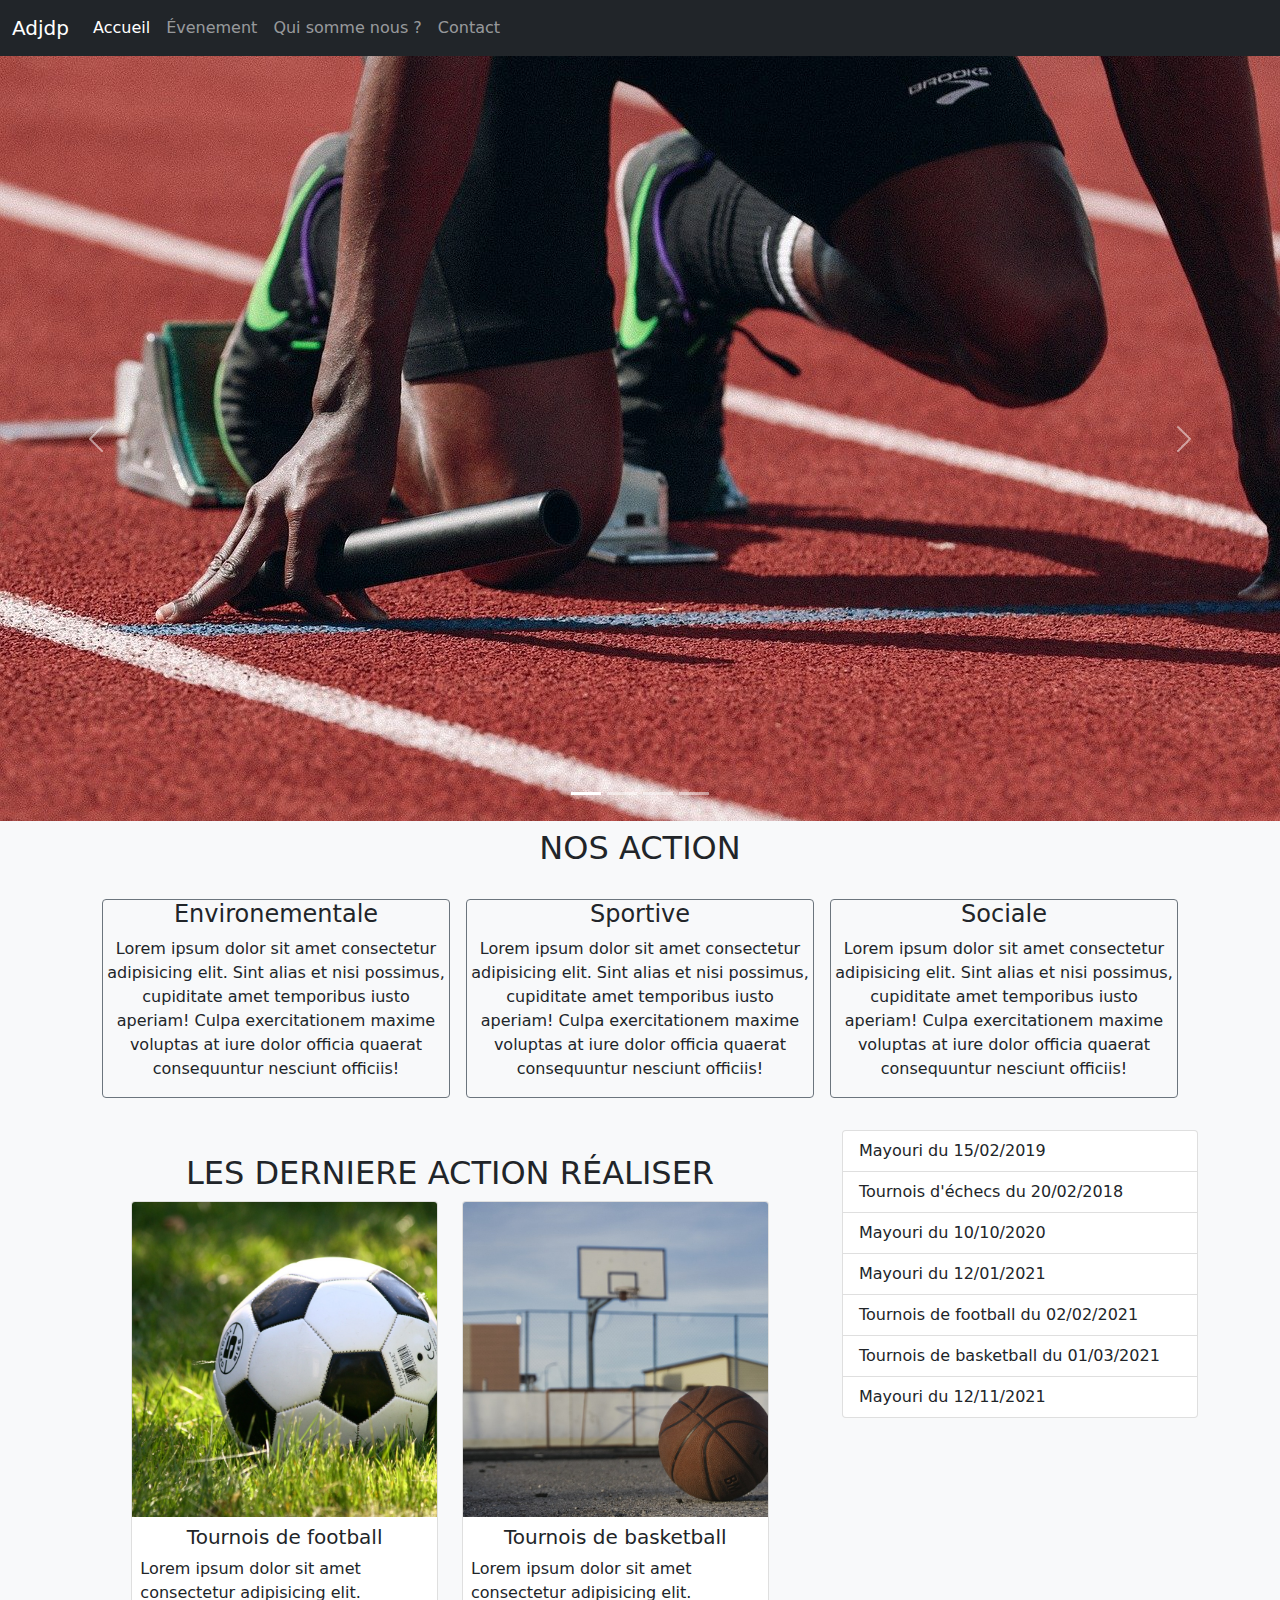
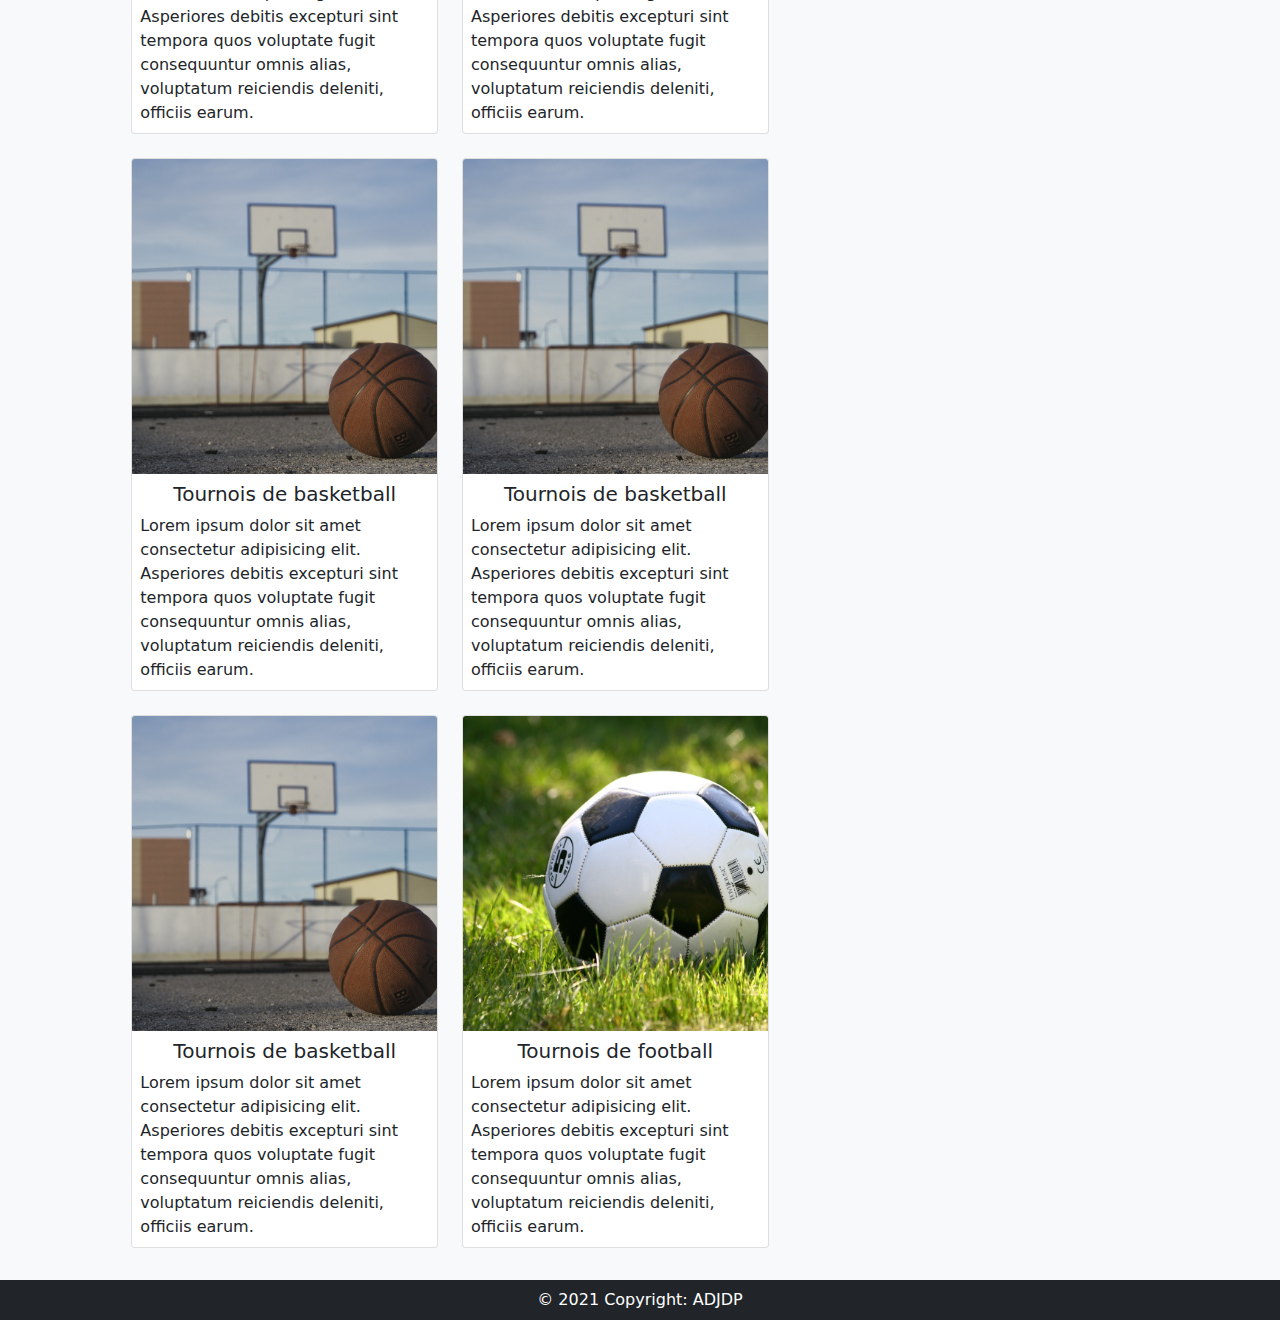
==== index.html @ 49984cca "Ajout et Modification : Ajout(d'image,d'un fichier css) - Modification(index.html)" ====
<!DOCTYPE html>
<html lang="fr">
<head>
    <meta charset="UTF-8">
    <meta http-equiv="X-UA-Compatible" content="IE=edge">
    <meta name="viewport" content="width=device-width, initial-scale=1.0">
    <link rel="stylesheet" href="css/bootstrap.min.css">
    <link rel="stylesheet" href="css/adjdp.css">
    <title>L'association des jeunes de Ploërmel </title>
</head>
<body class="bg-light">
    <header>
        <nav class="navbar navbar-expand-lg navbar-dark bg-dark">
            <div class="container-fluid">
              <a class="navbar-brand text-capitalize" href="#">adjdp</a>
              <button class="navbar-toggler" type="button" data-bs-toggle="collapse" data-bs-target="#navbarNav" aria-controls="navbarNav" aria-expanded="false" aria-label="Toggle navigation">
                <span class="navbar-toggler-icon"></span>
              </button>
              <div class="collapse navbar-collapse" id="navbarNav">
                <ul class="navbar-nav">
                  <li class="nav-item">
                    <a class="nav-link active" aria-current="page" href="#">Accueil</a>
                  </li>
                  <li class="nav-item">
                    <a class="nav-link" href="#">Évenement</a>
                  </li>
                  <li class="nav-item">
                    <a class="nav-link" href="#">Qui somme nous ?</a>
                  </li>
                  <li class="nav-item">
                    <a class="nav-link" href="#">Contact</a>
                  </li>
                </ul>
              </div>
            </div>
        </nav>
    </header>
    <main class="container-fluid p-0 rounded min-vh-100">
        <section>
            <div id="carouselHomeIndicators" class="carousel slide" data-bs-ride="carousel">
                <div class="carousel-indicators">
                  <button type="button" data-bs-target="#carouselHomeIndicators" data-bs-slide-to="0" class="active" aria-current="true" aria-label="Slide 1"></button>
                  <button type="button" data-bs-target="#carouselHomeIndicators" data-bs-slide-to="1" aria-label="Slide 2"></button>
                  <button type="button" data-bs-target="#carouselHomeIndicators" data-bs-slide-to="2" aria-label="Slide 3"></button>
                  <button type="button" data-bs-target="#carouselHomeIndicators" data-bs-slide-to="3" aria-label="Slide 3"></button>  
                </div>
                <div class="carousel-inner">
                  <div class="carousel-item active">
                    <img src="image/athlete.jpg" class="d-block w-100" alt="spinteur dans les starting block">
                  </div>
                  <div class="carousel-item">
                    <img src="image/basketball.jpg" class="d-block w-100" alt="des joueurs de basketball">
                  </div>
                  <div class="carousel-item">
                    <img src="image/nature.jpg" class="d-block w-100" alt="personne qui rammase des déchets">
                  </div>
                  <div class="carousel-item">
                    <img src="image/flower.jpg" class="d-block w-100" alt="semis de plante">
                  </div>
                </div>
                <button class="carousel-control-prev" type="button" data-bs-target="#carouselHomeIndicators" data-bs-slide="prev">
                  <span class="carousel-control-prev-icon" aria-hidden="true"></span>
                  <span class="visually-hidden">Précedent</span>
                </button>
                <button class="carousel-control-next" type="button" data-bs-target="#carouselHomeIndicators" data-bs-slide="next">
                  <span class="carousel-control-next-icon" aria-hidden="true"></span>
                  <span class="visually-hidden">Suivant</span>
                </button>
            </div>
        </section>
        <section class="container my-2">
            <h2 class="text-center text-uppercase">nos action</h2>
            <div class="row gap-3 gx-2 p-4">
                <div class="col-sm-12 col-md rounded border border-secondary">
                    <h4 class="text-center text-capitalize">environementale</h2>
                    <p class="text-center">Lorem ipsum dolor sit amet consectetur adipisicing elit. Sint alias et nisi possimus, cupiditate amet temporibus iusto aperiam! Culpa exercitationem maxime voluptas at iure dolor officia quaerat consequuntur nesciunt officiis!</p>
                </div>
                <div class="col-sm-12 col-md rounded border border-secondary">
                    <h4 class="text-center text-capitalize">sportive</h2>
                    <p class="text-center">Lorem ipsum dolor sit amet consectetur adipisicing elit. Sint alias et nisi possimus, cupiditate amet temporibus iusto aperiam! Culpa exercitationem maxime voluptas at iure dolor officia quaerat consequuntur nesciunt officiis!</p>
                </div>
                <div class="col-sm-12 col-md rounded border border-secondary">
                    <h4 class="text-center text-capitalize">sociale</h2>
                    <p class="text-center">Lorem ipsum dolor sit amet consectetur adipisicing elit. Sint alias et nisi possimus, cupiditate amet temporibus iusto aperiam! Culpa exercitationem maxime voluptas at iure dolor officia quaerat consequuntur nesciunt officiis!</p>
                </div>
            </div>  
            <div class="row my-2">
                <div class="col-12 col-md-8 p-4">
                    <h2 class="text-uppercase text-center">les derniere action réaliser</h2>
                    <section class="row gap-4 justify-content-center" id="zoneArticle">
                        <article  class="card p-0 col-12 col-md-5">
                                <img src="image/football.jpg" class="card-img-top" alt="...">
                                <div class="card-body p-2">
                                <h5 class="card-title text-center">Tournois de football</h5>
                                <p class="card-text">Lorem ipsum dolor sit amet consectetur adipisicing elit. Asperiores debitis excepturi sint tempora quos voluptate fugit consequuntur omnis alias, voluptatum reiciendis deleniti, officiis earum.</p>
                                </div>
                        </article>
                        <article  class="card p-0 col-12 col-md-5">
                            <img src="image/ballondebasketball.jpg" class="card-img-top" alt="ballon de basketball">
                            <div class="card-body p-2">
                            <h5 class="card-title text-center">Tournois de basketball</h5>
                            <p class="card-text">Lorem ipsum dolor sit amet consectetur adipisicing elit. Asperiores debitis excepturi sint tempora quos voluptate fugit consequuntur omnis alias, voluptatum reiciendis deleniti, officiis earum.</p>
                            </div>
                        </article>
                        <article  class="card p-0 col-12 col-md-5">
                            <img src="image/ballondebasketball.jpg" class="card-img-top" alt="ballon de basketball">
                            <div class="card-body p-2">
                            <h5 class="card-title text-center">Tournois de basketball</h5>
                            <p class="card-text">Lorem ipsum dolor sit amet consectetur adipisicing elit. Asperiores debitis excepturi sint tempora quos voluptate fugit consequuntur omnis alias, voluptatum reiciendis deleniti, officiis earum.</p>
                            </div>
                        </article>
                        <article  class="card p-0 col-12 col-md-5">
                            <img src="image/ballondebasketball.jpg" class="card-img-top" alt="ballon de basketball">
                            <div class="card-body p-2">
                            <h5 class="card-title text-center">Tournois de basketball</h5>
                            <p class="card-text">Lorem ipsum dolor sit amet consectetur adipisicing elit. Asperiores debitis excepturi sint tempora quos voluptate fugit consequuntur omnis alias, voluptatum reiciendis deleniti, officiis earum.</p>
                            </div>
                        </article>
                        <article  class="card p-0 col-12 col-md-5">
                            <img src="image/ballondebasketball.jpg" class="card-img-top" alt="ballon de basketball">
                            <div class="card-body p-2">
                            <h5 class="card-title text-center">Tournois de basketball</h5>
                            <p class="card-text">Lorem ipsum dolor sit amet consectetur adipisicing elit. Asperiores debitis excepturi sint tempora quos voluptate fugit consequuntur omnis alias, voluptatum reiciendis deleniti, officiis earum.</p>
                            </div>
                        </article>
                        <article  class="card p-0 col-12 col-md-5">
                            <img src="image/football.jpg" class="card-img-top" alt="...">
                            <div class="card-body p-2">
                            <h5 class="card-title text-center">Tournois de football</h5>
                            <p class="card-text">Lorem ipsum dolor sit amet consectetur adipisicing elit. Asperiores debitis excepturi sint tempora quos voluptate fugit consequuntur omnis alias, voluptatum reiciendis deleniti, officiis earum.</p>
                            </div>
                        </article>
                    </section>
                </div>
                <div class="col-12 col-md-4">
                    <aside>
                        <div class="list-group">
                            <a href="#" class="list-group-item list-group-item-action">Mayouri du 15/02/2019</a>
                            <a href="#" class="list-group-item list-group-item-action">Tournois d'échecs du 20/02/2018</a>
                            <a href="#" class="list-group-item list-group-item-action">Mayouri du 10/10/2020</a>
                            <a href="#" class="list-group-item list-group-item-action">Mayouri du 12/01/2021</a>
                            <a href="#" class="list-group-item list-group-item-action">Tournois de football du 02/02/2021</a>
                            <a href="#" class="list-group-item list-group-item-action">Tournois de basketball du 01/03/2021</a>
                            <a href="#" class="list-group-item list-group-item-action">Mayouri du 12/11/2021</a>
                          </div>
                    </aside>
                </div>
            </div>
        </section>
    </main>
    <footer class="bg-dark p-2">
        <p class="mb-0 text-center text-white">© 2021 Copyright: ADJDP</p>
    </footer>
    <script src="js/bootstrap.bundle.min.js"></script>
</body>
</html>
---- css/adjdp.css ----
#carouselHomeIndicators .carousel-inner .carousel-item img{
    object-fit: cover;
    object-position: center;
    height: 85vh;
    overflow: hidden;
}
#zoneArticle .card .card-img-top {
    object-fit: cover;
    object-position: center;
    height: 35vh;
    overflow: hidden;
}
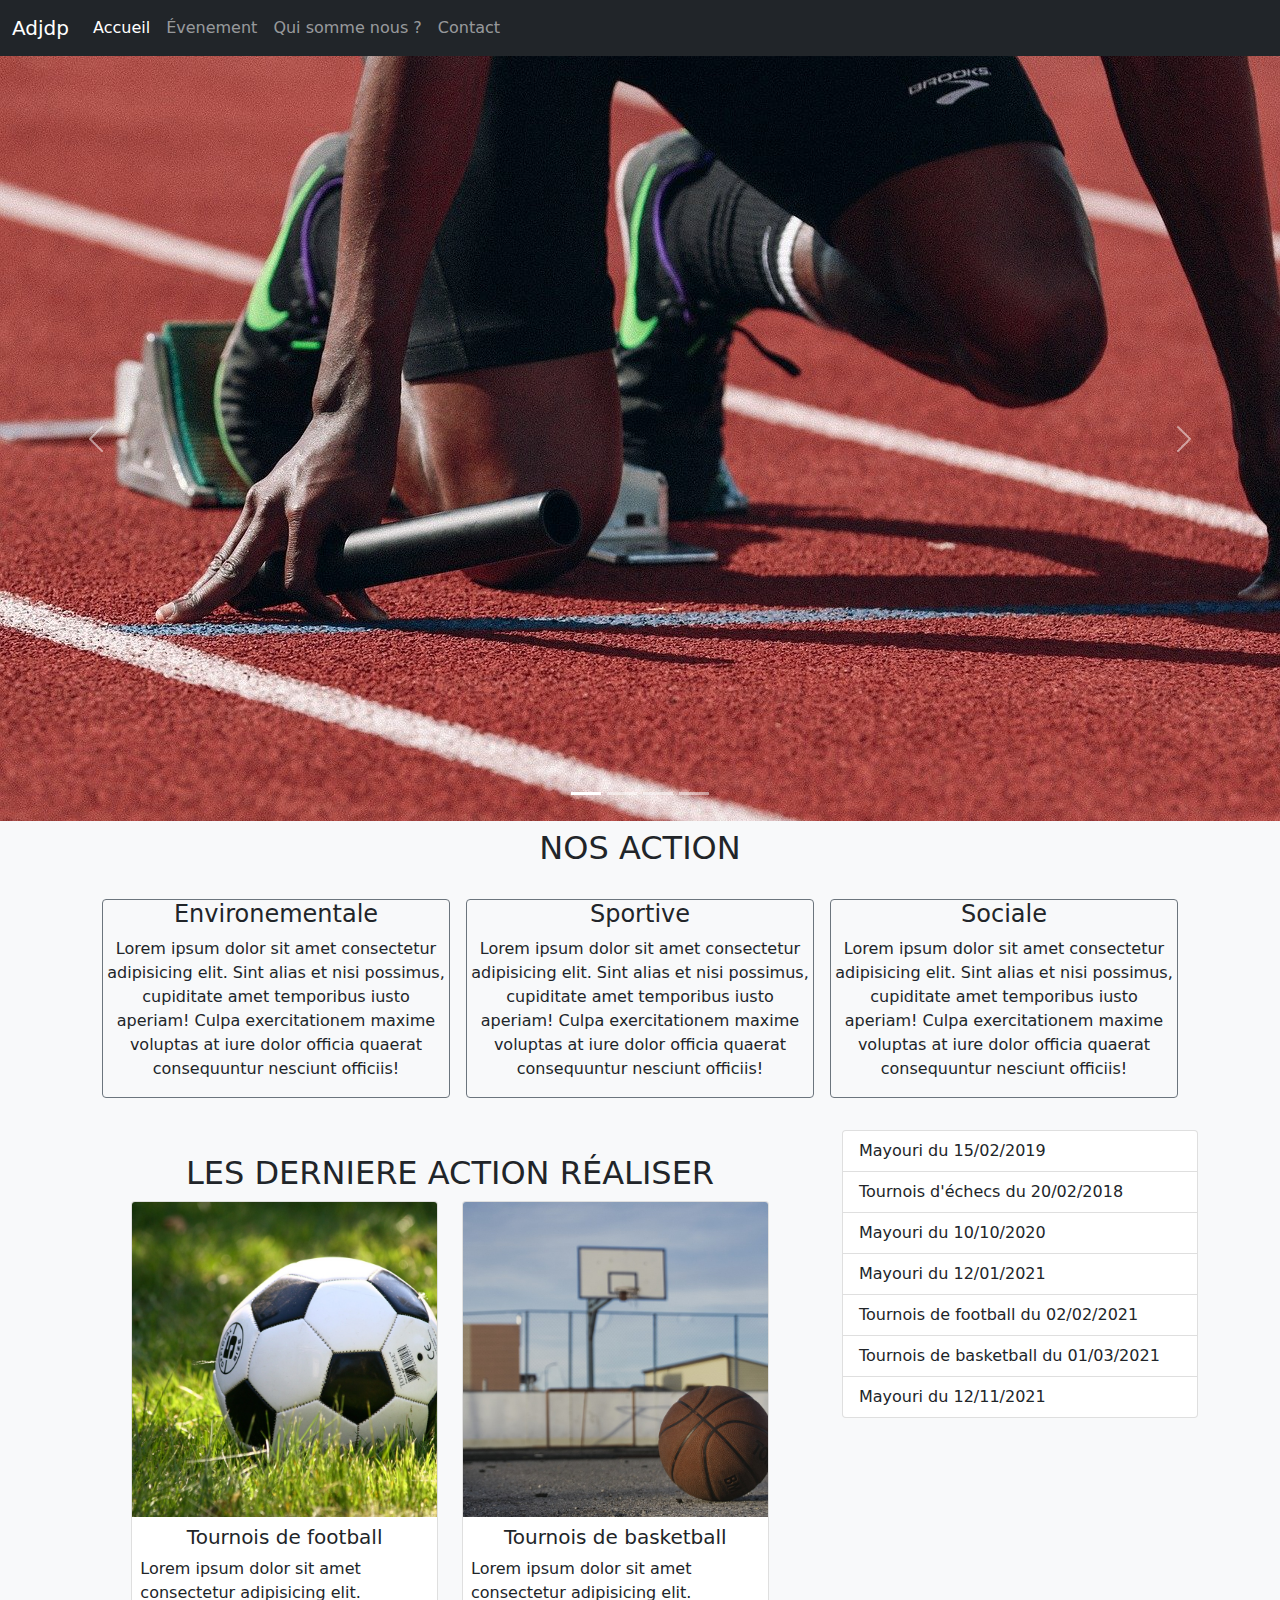
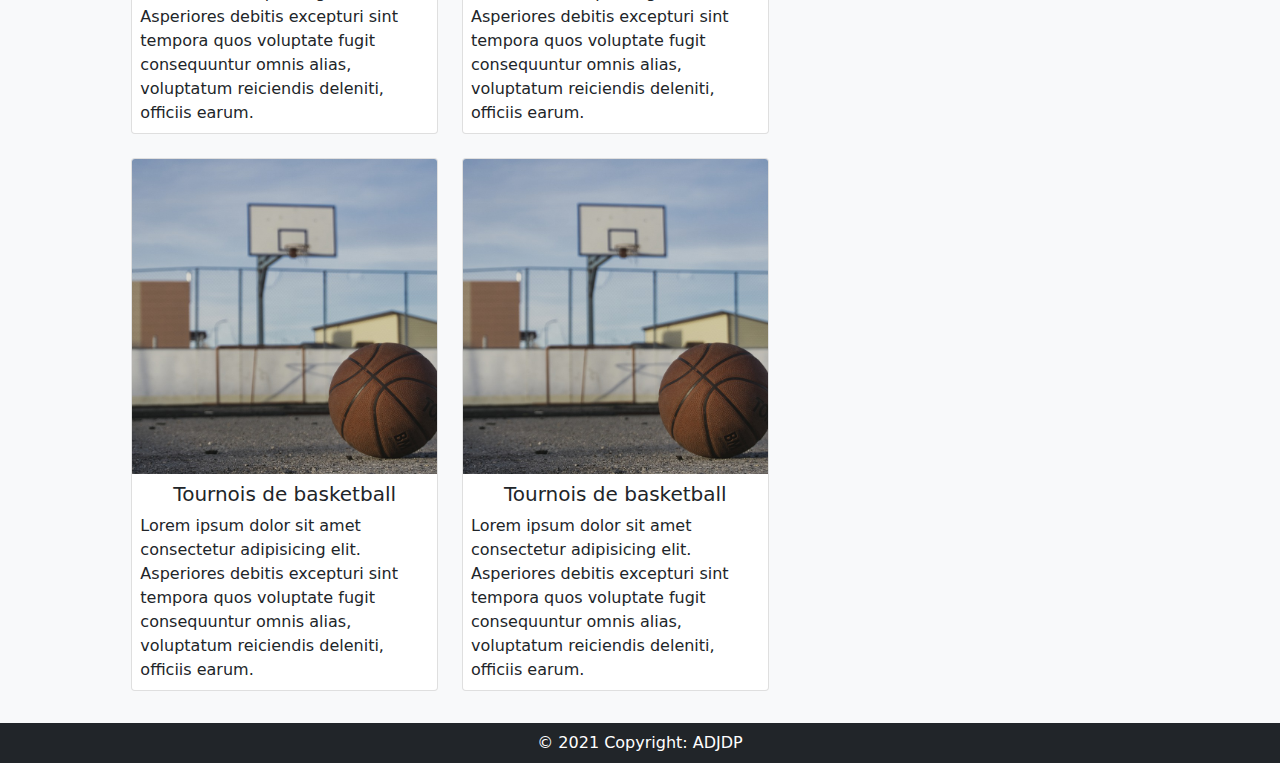
==== commit cb0267dd: "Ajout : Ajout du fichier evenement" ====
--- a/index.html
+++ b/index.html
@@ -22,7 +22,7 @@
                     <a class="nav-link active" aria-current="page" href="#">Accueil</a>
                   </li>
                   <li class="nav-item">
-                    <a class="nav-link" href="#">Évenement</a>
+                    <a class="nav-link" href="evenement.html">Évenement</a>
                   </li>
                   <li class="nav-item">
                     <a class="nav-link" href="#">Qui somme nous ?</a>
@@ -116,20 +116,6 @@
                             <p class="card-text">Lorem ipsum dolor sit amet consectetur adipisicing elit. Asperiores debitis excepturi sint tempora quos voluptate fugit consequuntur omnis alias, voluptatum reiciendis deleniti, officiis earum.</p>
                             </div>
                         </article>
-                        <article  class="card p-0 col-12 col-md-5">
-                            <img src="image/ballondebasketball.jpg" class="card-img-top" alt="ballon de basketball">
-                            <div class="card-body p-2">
-                            <h5 class="card-title text-center">Tournois de basketball</h5>
-                            <p class="card-text">Lorem ipsum dolor sit amet consectetur adipisicing elit. Asperiores debitis excepturi sint tempora quos voluptate fugit consequuntur omnis alias, voluptatum reiciendis deleniti, officiis earum.</p>
-                            </div>
-                        </article>
-                        <article  class="card p-0 col-12 col-md-5">
-                            <img src="image/football.jpg" class="card-img-top" alt="...">
-                            <div class="card-body p-2">
-                            <h5 class="card-title text-center">Tournois de football</h5>
-                            <p class="card-text">Lorem ipsum dolor sit amet consectetur adipisicing elit. Asperiores debitis excepturi sint tempora quos voluptate fugit consequuntur omnis alias, voluptatum reiciendis deleniti, officiis earum.</p>
-                            </div>
-                        </article>
                     </section>
                 </div>
                 <div class="col-12 col-md-4">
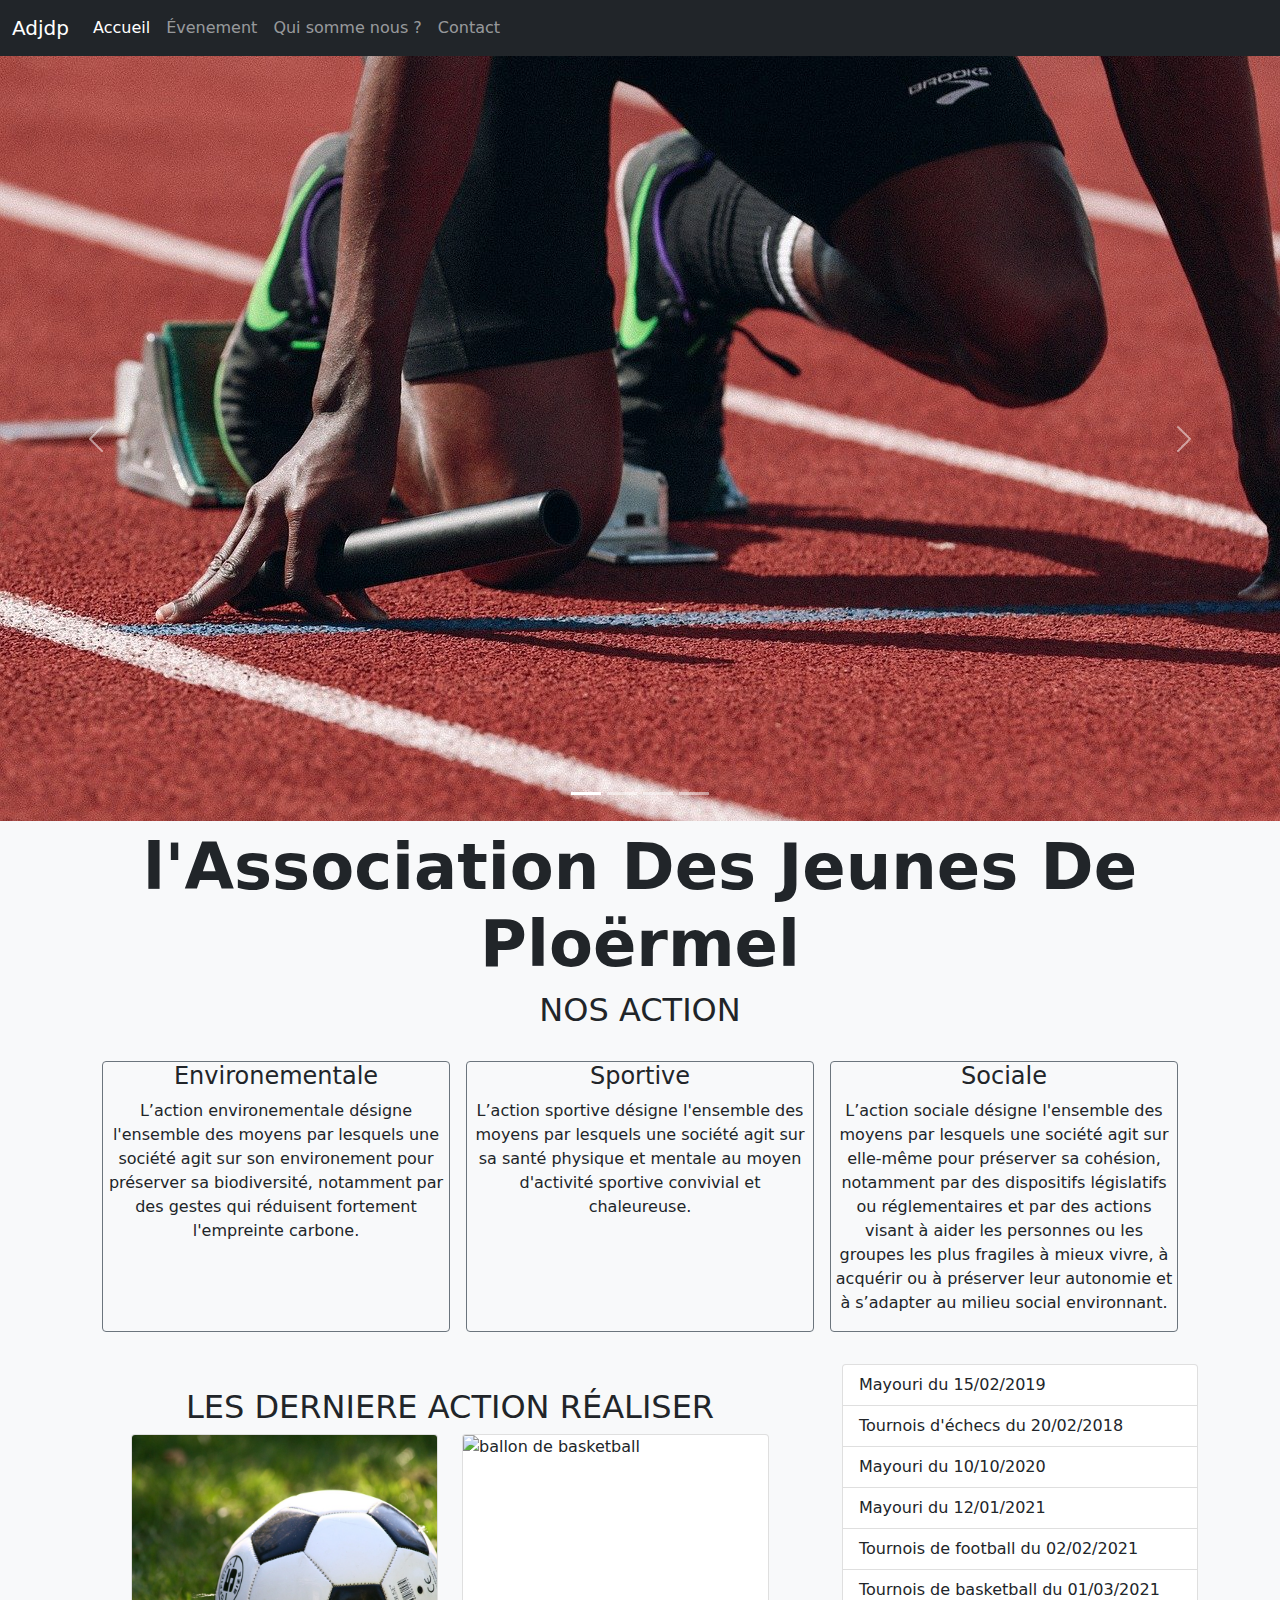
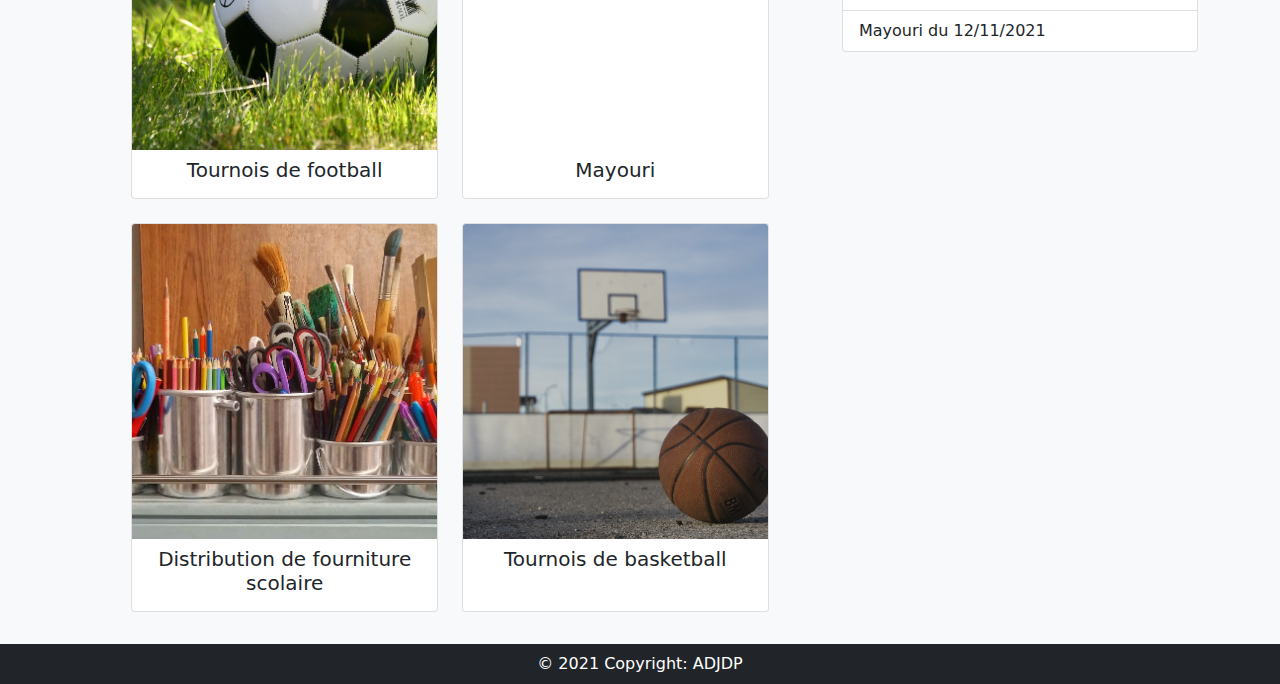
==== commit 24e417fd: "Merge et Modification du contenu des pages index et evenement" ====
--- a/index.html
+++ b/index.html
@@ -25,10 +25,10 @@
                     <a class="nav-link" href="evenement.html">Évenement</a>
                   </li>
                   <li class="nav-item">
-                    <a class="nav-link" href="#">Qui somme nous ?</a>
+                    <a class="nav-link" href="quinousomme.html">Qui somme nous ?</a>
                   </li>
                   <li class="nav-item">
-                    <a class="nav-link" href="#">Contact</a>
+                    <a class="nav-link" href="contact.html">Contact</a>
                   </li>
                 </ul>
               </div>
@@ -69,19 +69,20 @@
             </div>
         </section>
         <section class="container my-2">
+            <h1 class="text-center display-3 fw-bold">l'Association Des Jeunes De Ploërmel</h1>
             <h2 class="text-center text-uppercase">nos action</h2>
             <div class="row gap-3 gx-2 p-4">
                 <div class="col-sm-12 col-md rounded border border-secondary">
                     <h4 class="text-center text-capitalize">environementale</h2>
-                    <p class="text-center">Lorem ipsum dolor sit amet consectetur adipisicing elit. Sint alias et nisi possimus, cupiditate amet temporibus iusto aperiam! Culpa exercitationem maxime voluptas at iure dolor officia quaerat consequuntur nesciunt officiis!</p>
+                    <p class="text-center">L’action environementale désigne l'ensemble des moyens par lesquels une société agit sur son environement pour préserver sa biodiversité, notamment par des gestes qui réduisent fortement l'empreinte carbone.</p>
                 </div>
                 <div class="col-sm-12 col-md rounded border border-secondary">
                     <h4 class="text-center text-capitalize">sportive</h2>
-                    <p class="text-center">Lorem ipsum dolor sit amet consectetur adipisicing elit. Sint alias et nisi possimus, cupiditate amet temporibus iusto aperiam! Culpa exercitationem maxime voluptas at iure dolor officia quaerat consequuntur nesciunt officiis!</p>
+                    <p class="text-center">L’action sportive désigne l'ensemble des moyens par lesquels une société agit sur sa santé physique et mentale au moyen d'activité sportive convivial et chaleureuse.</p>
                 </div>
                 <div class="col-sm-12 col-md rounded border border-secondary">
                     <h4 class="text-center text-capitalize">sociale</h2>
-                    <p class="text-center">Lorem ipsum dolor sit amet consectetur adipisicing elit. Sint alias et nisi possimus, cupiditate amet temporibus iusto aperiam! Culpa exercitationem maxime voluptas at iure dolor officia quaerat consequuntur nesciunt officiis!</p>
+                    <p class="text-center">L’action sociale désigne l'ensemble des moyens par lesquels une société agit sur elle-même pour préserver sa cohésion, notamment par des dispositifs législatifs ou réglementaires et par des actions visant à aider les personnes ou les groupes les plus fragiles à mieux vivre, à acquérir ou à préserver leur autonomie et à s’adapter au milieu social environnant.</p>
                 </div>
             </div>  
             <div class="row my-2">
@@ -92,28 +93,24 @@
                                 <img src="image/football.jpg" class="card-img-top" alt="...">
                                 <div class="card-body p-2">
                                 <h5 class="card-title text-center">Tournois de football</h5>
-                                <p class="card-text">Lorem ipsum dolor sit amet consectetur adipisicing elit. Asperiores debitis excepturi sint tempora quos voluptate fugit consequuntur omnis alias, voluptatum reiciendis deleniti, officiis earum.</p>
                                 </div>
                         </article>
                         <article  class="card p-0 col-12 col-md-5">
-                            <img src="image/ballondebasketball.jpg" class="card-img-top" alt="ballon de basketball">
+                            <img src="image/mayouri.jpg" class="card-img-top" alt="ballon de basketball">
                             <div class="card-body p-2">
-                            <h5 class="card-title text-center">Tournois de basketball</h5>
-                            <p class="card-text">Lorem ipsum dolor sit amet consectetur adipisicing elit. Asperiores debitis excepturi sint tempora quos voluptate fugit consequuntur omnis alias, voluptatum reiciendis deleniti, officiis earum.</p>
+                            <h5 class="card-title text-center">Mayouri</h5>
+                            </div>
+                        </article>
+                        <article  class="card p-0 col-12 col-md-5">
+                            <img src="image/scolaire.jpg" class="card-img-top" alt="ballon de basketball">
+                            <div class="card-body p-2">
+                            <h5 class="card-title text-center">Distribution de fourniture scolaire</h5>
                             </div>
                         </article>
                         <article  class="card p-0 col-12 col-md-5">
                             <img src="image/ballondebasketball.jpg" class="card-img-top" alt="ballon de basketball">
                             <div class="card-body p-2">
                             <h5 class="card-title text-center">Tournois de basketball</h5>
-                            <p class="card-text">Lorem ipsum dolor sit amet consectetur adipisicing elit. Asperiores debitis excepturi sint tempora quos voluptate fugit consequuntur omnis alias, voluptatum reiciendis deleniti, officiis earum.</p>
-                            </div>
-                        </article>
-                        <article  class="card p-0 col-12 col-md-5">
-                            <img src="image/ballondebasketball.jpg" class="card-img-top" alt="ballon de basketball">
-                            <div class="card-body p-2">
-                            <h5 class="card-title text-center">Tournois de basketball</h5>
-                            <p class="card-text">Lorem ipsum dolor sit amet consectetur adipisicing elit. Asperiores debitis excepturi sint tempora quos voluptate fugit consequuntur omnis alias, voluptatum reiciendis deleniti, officiis earum.</p>
                             </div>
                         </article>
                     </section>
--- a/css/adjdp.css
+++ b/css/adjdp.css
@@ -1,9 +1,11 @@
+/* Permet aux images du carourel d'avoir la meme hauteur */
 #carouselHomeIndicators .carousel-inner .carousel-item img{
     object-fit: cover;
     object-position: center;
     height: 85vh;
     overflow: hidden;
 }
+/* Permet d'avoir la meme taille pour toutes les images top des cards de la zone article */
 #zoneArticle .card .card-img-top {
     object-fit: cover;
     object-position: center;
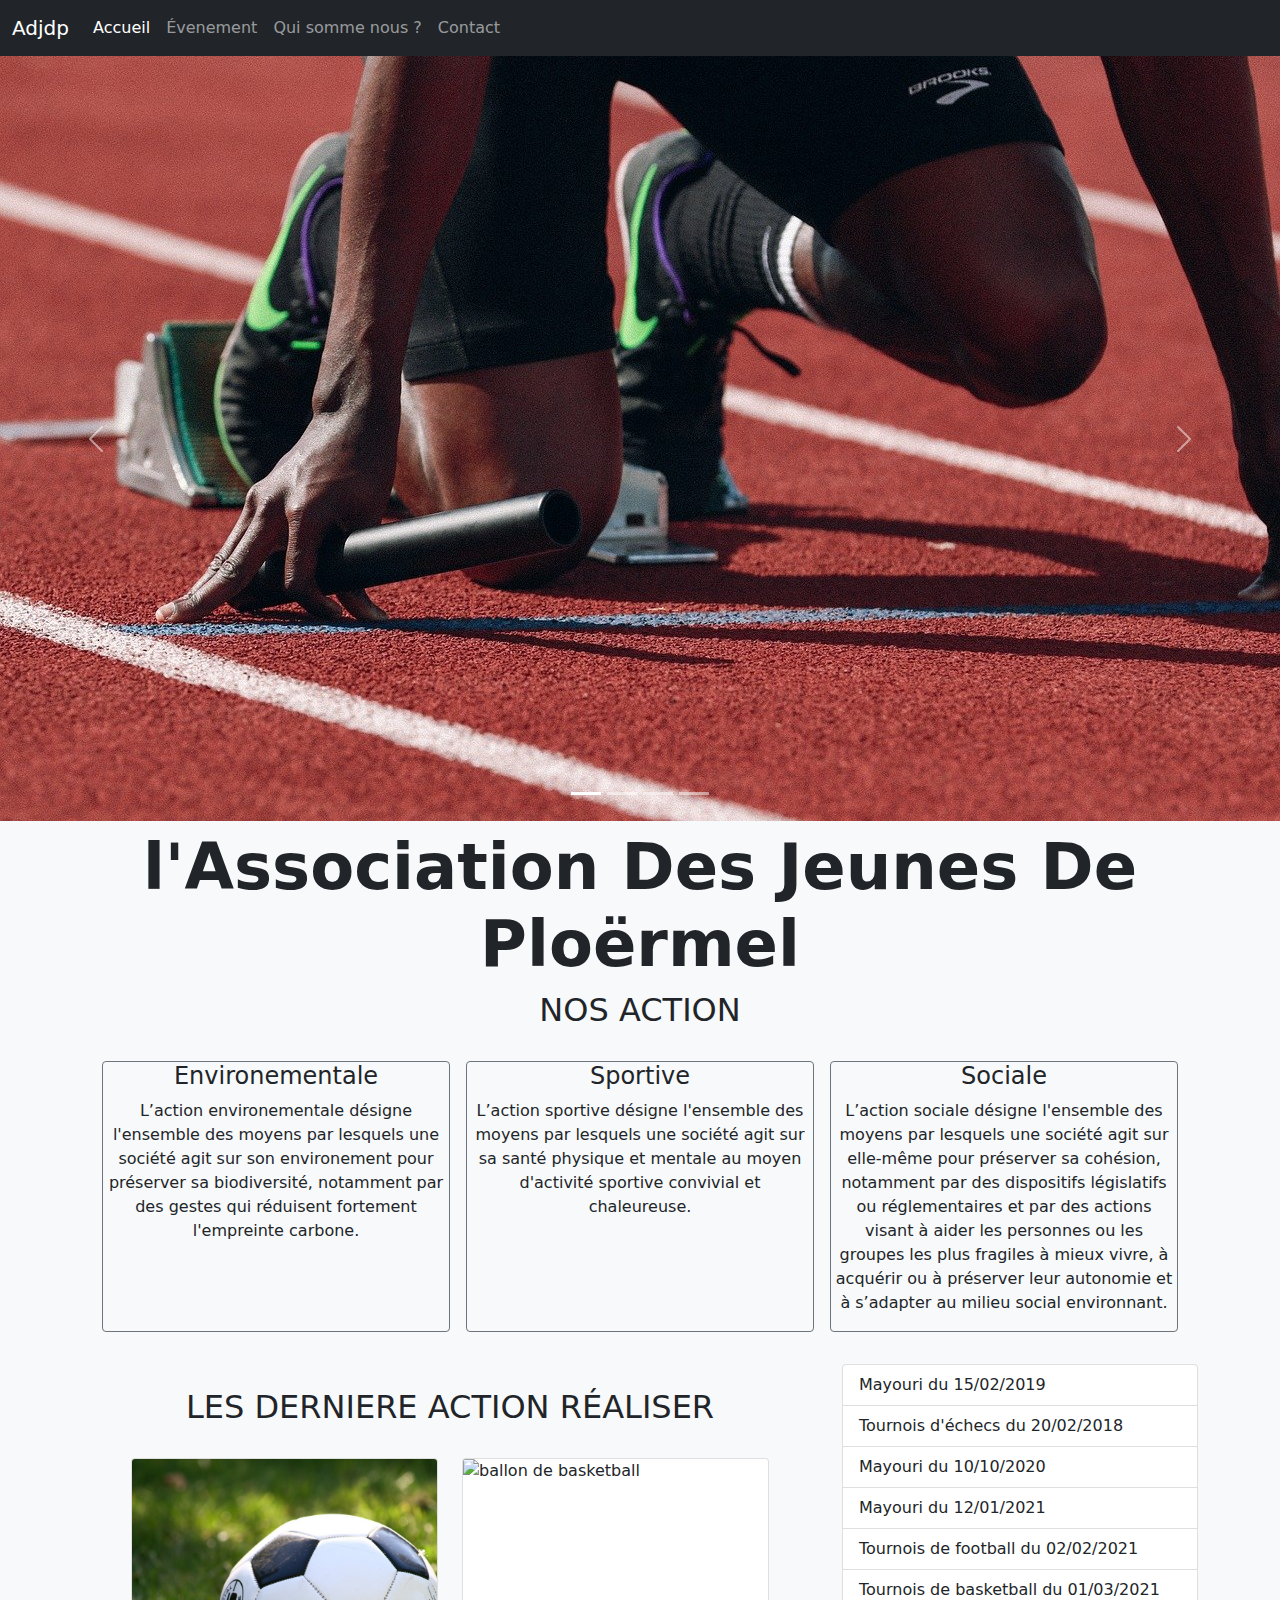
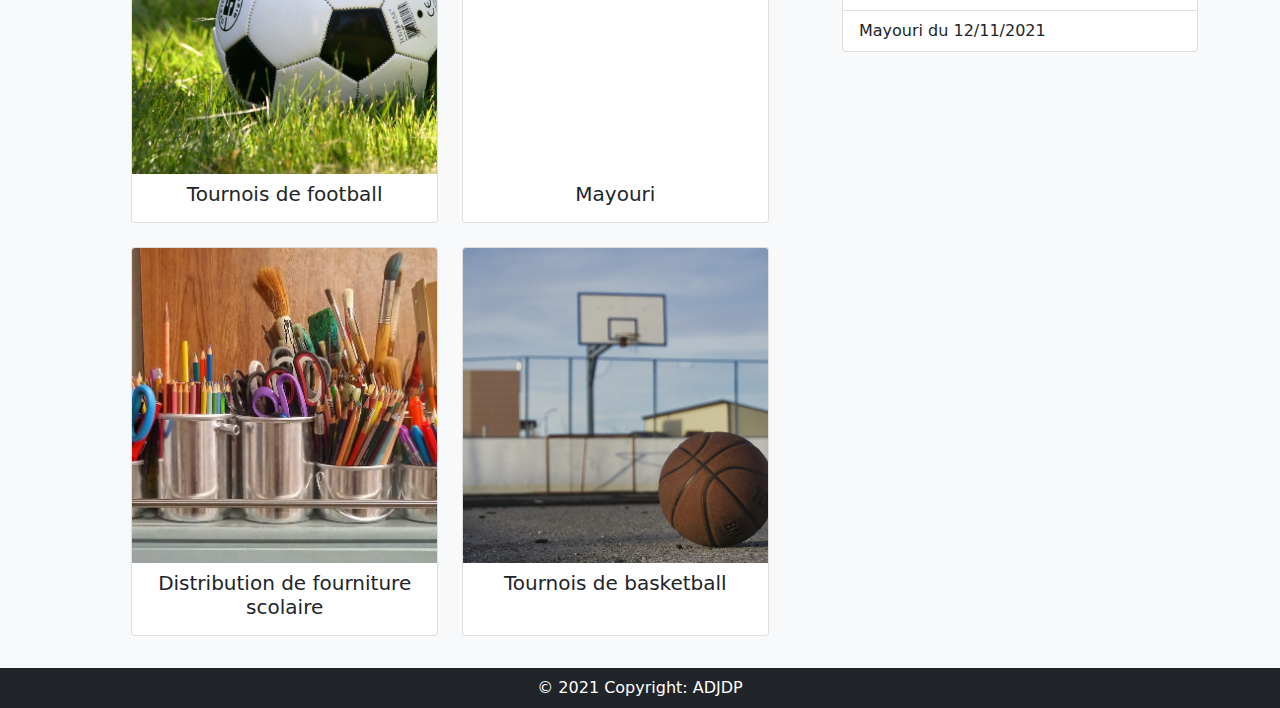
==== commit 31f53519: "Modification : modificaiton des fichier (index,eveneent,quinousomme,contact)" ====
--- a/index.html
+++ b/index.html
@@ -36,7 +36,7 @@
         </nav>
     </header>
     <main class="container-fluid p-0 rounded min-vh-100">
-        <section>
+        <div>
             <div id="carouselHomeIndicators" class="carousel slide" data-bs-ride="carousel">
                 <div class="carousel-indicators">
                   <button type="button" data-bs-target="#carouselHomeIndicators" data-bs-slide-to="0" class="active" aria-current="true" aria-label="Slide 1"></button>
@@ -67,28 +67,28 @@
                   <span class="visually-hidden">Suivant</span>
                 </button>
             </div>
-        </section>
+        </div>
         <section class="container my-2">
             <h1 class="text-center display-3 fw-bold">l'Association Des Jeunes De Ploërmel</h1>
             <h2 class="text-center text-uppercase">nos action</h2>
             <div class="row gap-3 gx-2 p-4">
                 <div class="col-sm-12 col-md rounded border border-secondary">
-                    <h4 class="text-center text-capitalize">environementale</h2>
+                    <h4 class="text-center text-capitalize">environementale</h4>
                     <p class="text-center">L’action environementale désigne l'ensemble des moyens par lesquels une société agit sur son environement pour préserver sa biodiversité, notamment par des gestes qui réduisent fortement l'empreinte carbone.</p>
                 </div>
                 <div class="col-sm-12 col-md rounded border border-secondary">
-                    <h4 class="text-center text-capitalize">sportive</h2>
+                    <h4 class="text-center text-capitalize">sportive</h4>
                     <p class="text-center">L’action sportive désigne l'ensemble des moyens par lesquels une société agit sur sa santé physique et mentale au moyen d'activité sportive convivial et chaleureuse.</p>
                 </div>
                 <div class="col-sm-12 col-md rounded border border-secondary">
-                    <h4 class="text-center text-capitalize">sociale</h2>
+                    <h4 class="text-center text-capitalize">sociale</h4>
                     <p class="text-center">L’action sociale désigne l'ensemble des moyens par lesquels une société agit sur elle-même pour préserver sa cohésion, notamment par des dispositifs législatifs ou réglementaires et par des actions visant à aider les personnes ou les groupes les plus fragiles à mieux vivre, à acquérir ou à préserver leur autonomie et à s’adapter au milieu social environnant.</p>
                 </div>
             </div>  
             <div class="row my-2">
                 <div class="col-12 col-md-8 p-4">
-                    <h2 class="text-uppercase text-center">les derniere action réaliser</h2>
                     <section class="row gap-4 justify-content-center" id="zoneArticle">
+                      <h2 class="text-uppercase text-center">les derniere action réaliser</h2>
                         <article  class="card p-0 col-12 col-md-5">
                                 <img src="image/football.jpg" class="card-img-top" alt="...">
                                 <div class="card-body p-2">
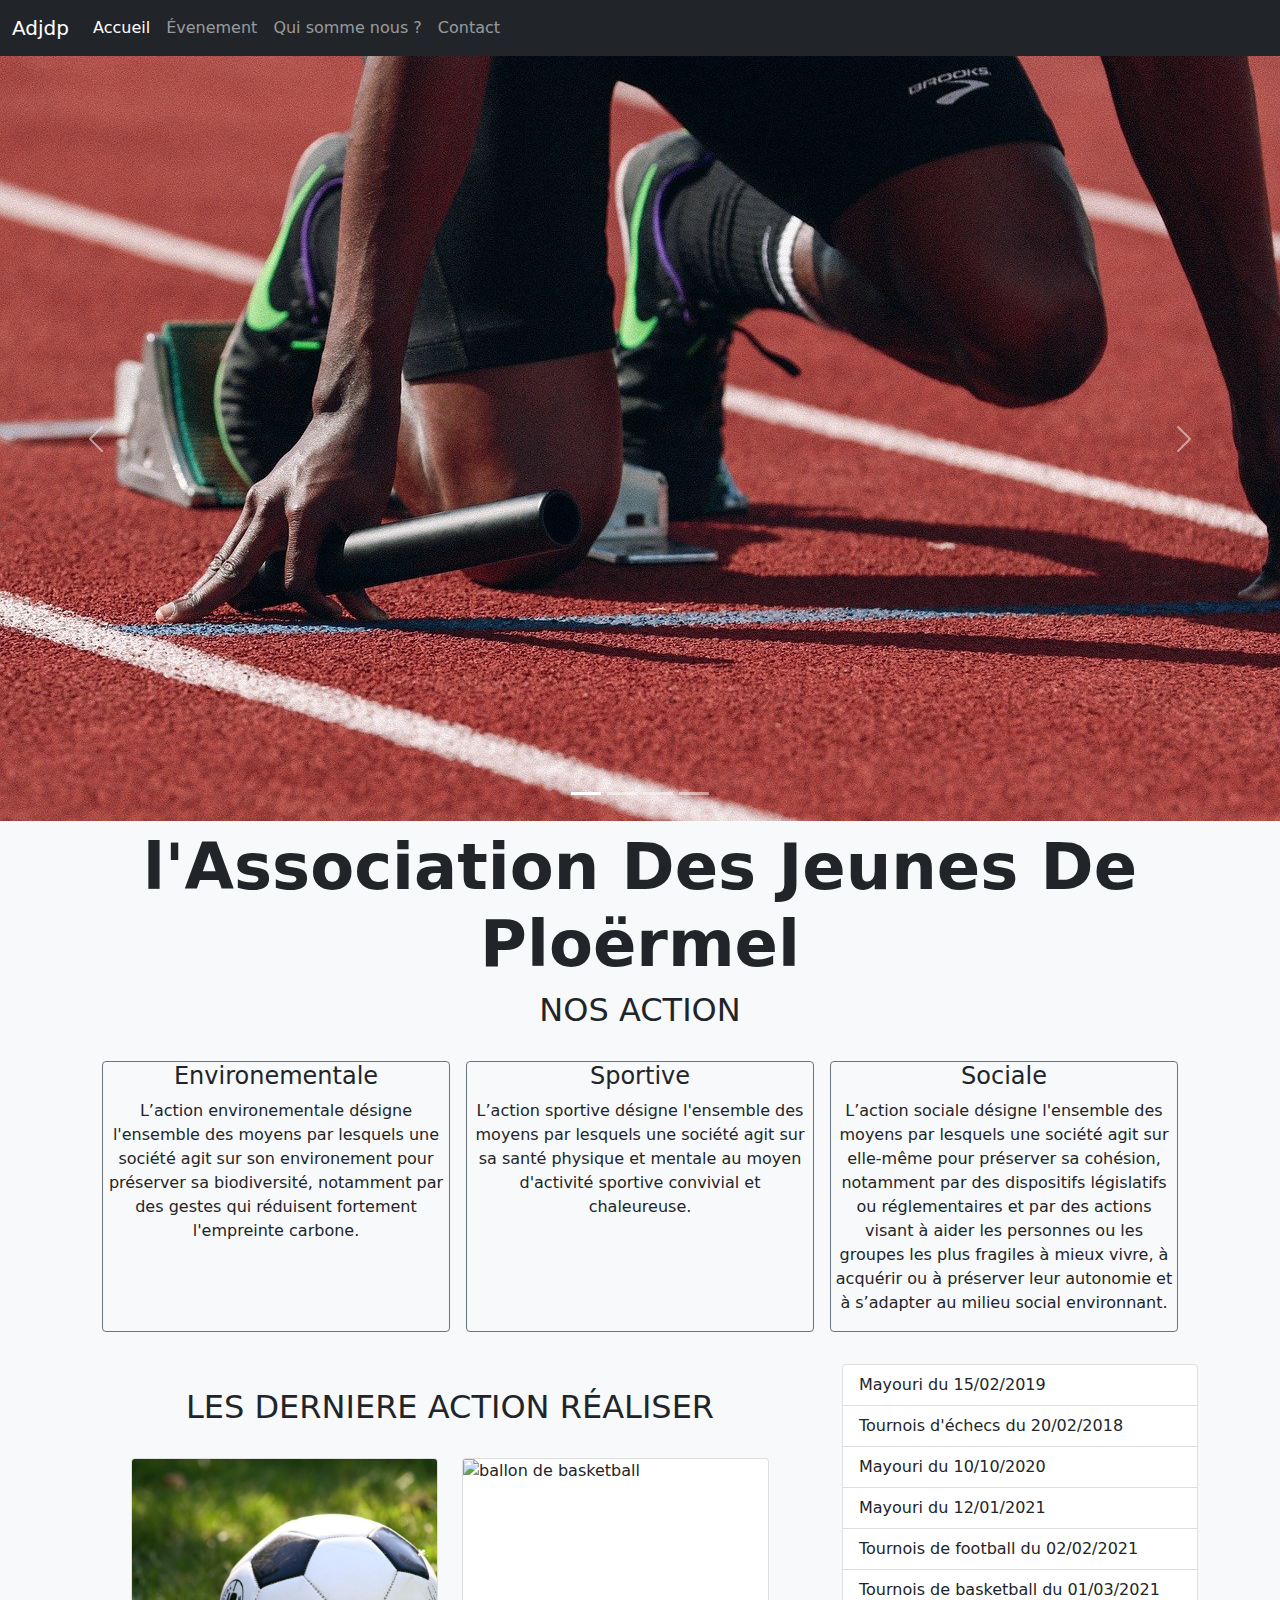
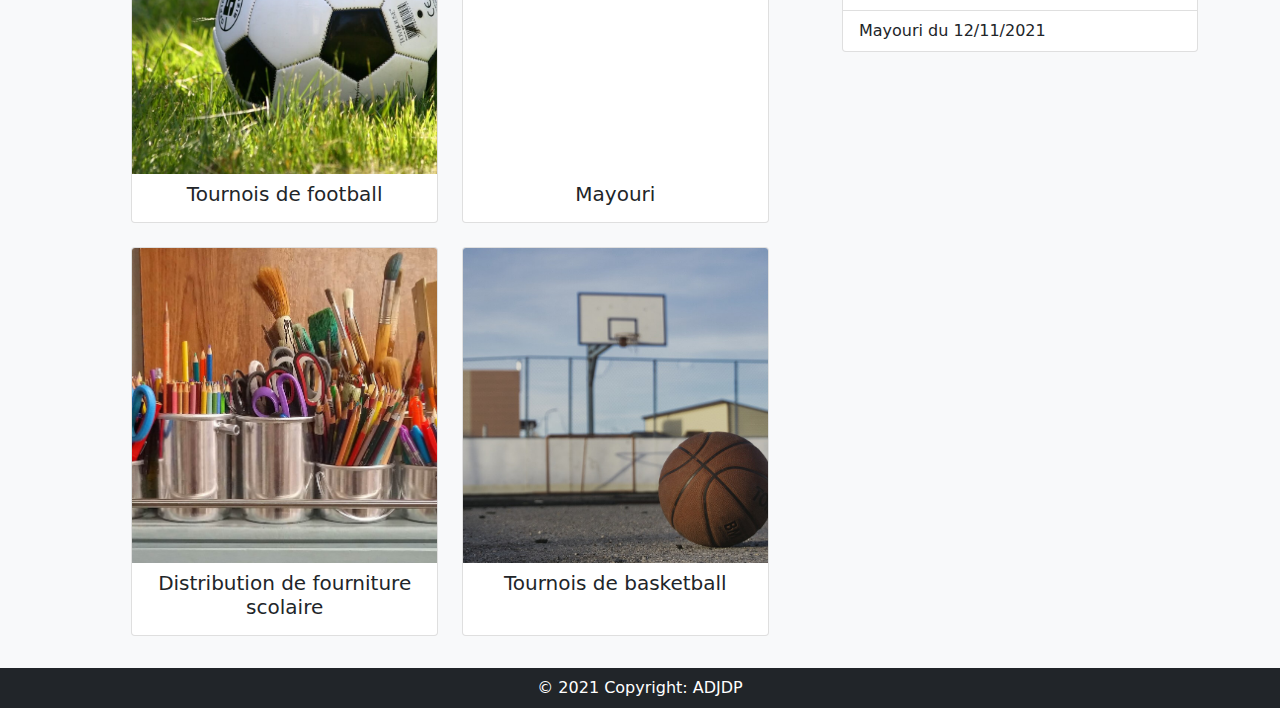
==== commit c54a771a: "Modification : modification legère des titles" ====
--- a/index.html
+++ b/index.html
@@ -6,7 +6,7 @@
     <meta name="viewport" content="width=device-width, initial-scale=1.0">
     <link rel="stylesheet" href="css/bootstrap.min.css">
     <link rel="stylesheet" href="css/adjdp.css">
-    <title>L'association des jeunes de Ploërmel </title>
+    <title>L'association des jeunes de Ploërmel - Accueille </title>
 </head>
 <body class="bg-light">
     <header>
